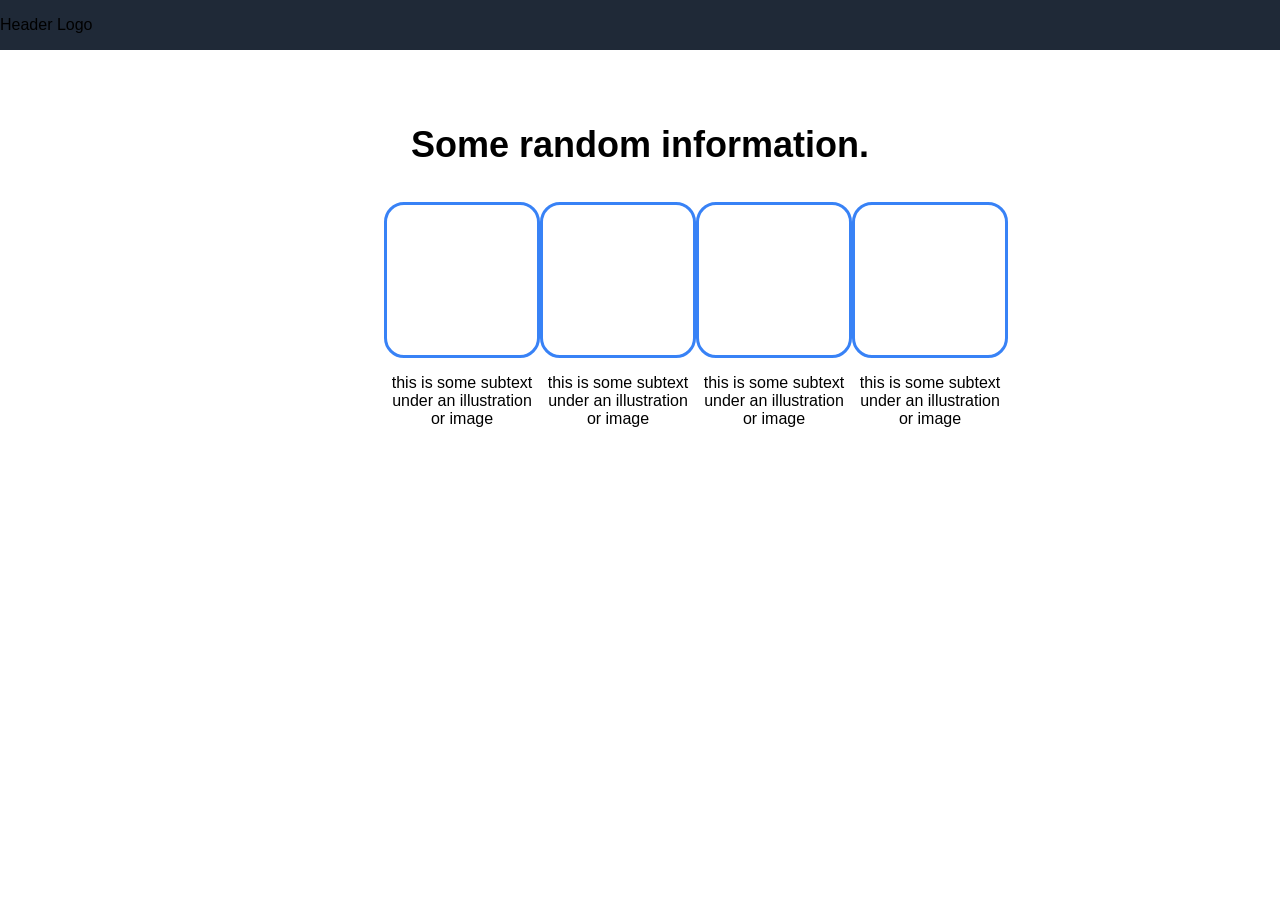
==== index.html @ e4f52eb7 "Worked on section 2. Fixed the alignment of the items. Fixed box size .Fixed issue with justify-cont" ====
<!DOCTYPE html>
<html lang="en">
<head>
    <meta charset="UTF-8">
    <meta name="viewport" content="width=device-width, initial-scale=1.0">
    <link rel="stylesheet" href="css/style.css"/>
    <title>Document</title>
</head>
<body>
    <div class="section1">
        <div class="col1">
            <div class="navbar-header">
                <p>Header Logo</p>
            </div>
        </div>
    </div>
    <div class="section2">
        <div class="row1">
            <p id="info-header-text">Some random information.</p>
        </div>
        <div class="row2">
            <div class="box">
                <div class="item-box">
                    
                </div>
                <div class="text">
                    <p>this is some subtext under an illustration or image</p>
                </div>
            </div>
            <div class="box">
                <div class="item-box">
                    
                </div>
                <div class="text">
                    <p>this is some subtext under an illustration or image</p>
                </div>
            </div>
            <div class="box">
                <div class="item-box">

                </div>
                <div class="text">
                    <p>this is some subtext under an illustration or image</p>
                </div>
            </div>
            <div class="box">
                <div class="item-box">

                </div>
                <div class="text">
                    <p>this is some subtext under an illustration or image</p>
                </div>
            </div>

        </div>
    </div>
    <div class="section3">

    </div>
    <div class="section4">

    </div>
</body>
</html>
---- css/style.css ----
body {
    font-family: 'Roboto',Arial, Helvetica, sans-serif;
    display: flex;
    flex-direction: column;
    margin:0;
}

.section1{
    display: flex;
    background-color: #1F2937;
}

.section2{
    display: flex;
    flex-direction: column;
}
.section2 .row1{
    display: flex;
    justify-content: center;
    padding-top: 3%;
}

.section2 .row2{
    display: flex;
    flex-direction: row;
    justify-content: space-evenly;
    padding-bottom: 5%;
    padding-left: 30%;
    padding-right: 30%;
}



.item-box{
    border: 3px solid;
    width: 150px;
    height: 150px;
    border-radius: 20px;
    color: #3882F6;
}

.box{
    display: flex;
    flex-direction: column;
    align-items: center;
}
#info-header-text{
    font-size: 36px;
    font-weight: 800;
    text-decoration-color: #1F2937;
}

.text{
    text-align: center;
}
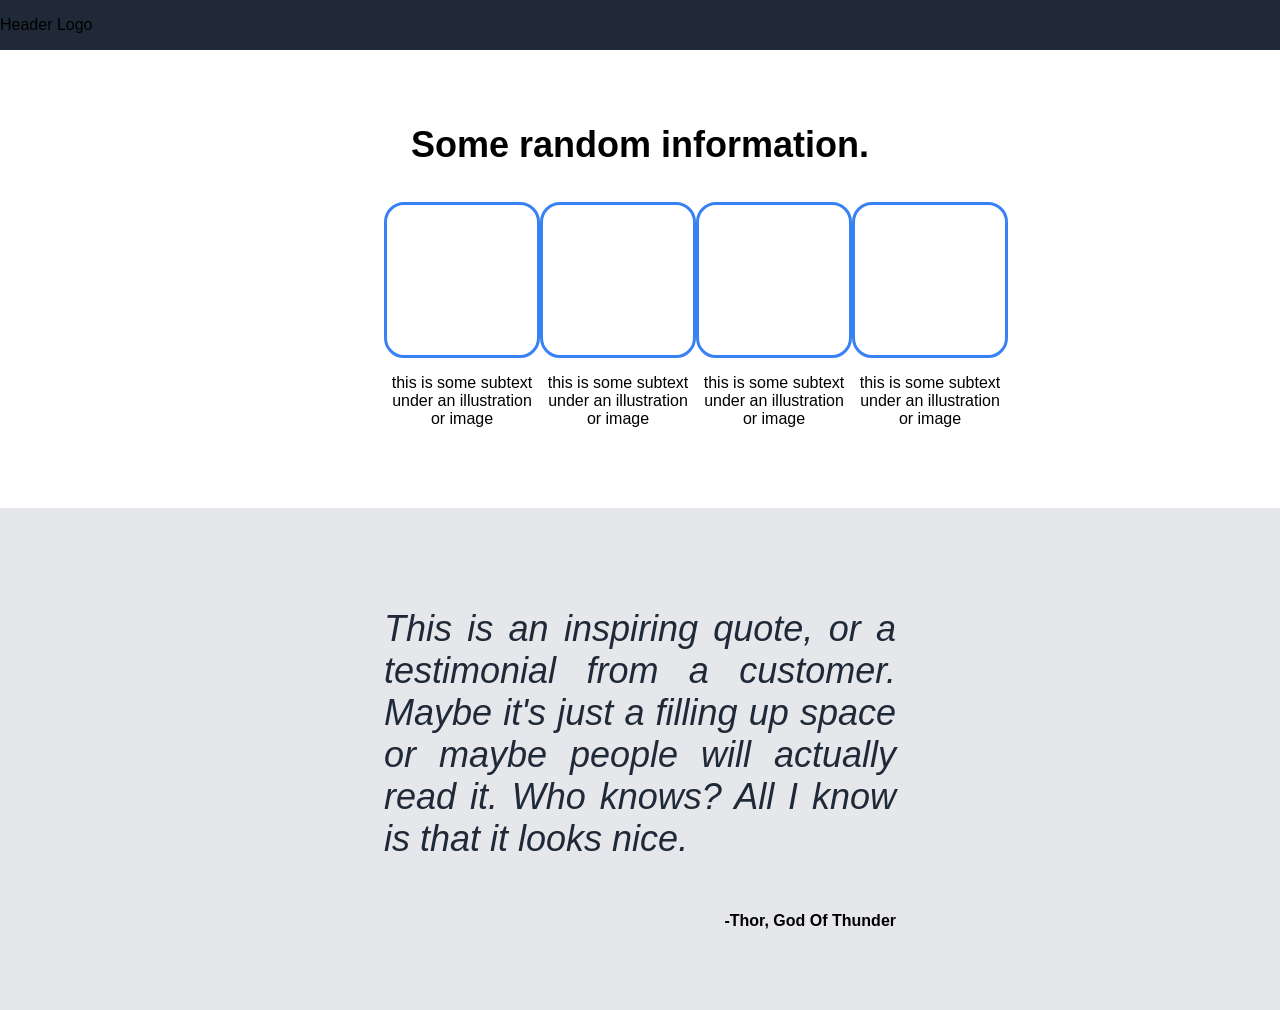
==== commit ddae309e: "Finished Section 3. Easy to work" ====
--- a/index.html
+++ b/index.html
@@ -55,7 +55,11 @@
         </div>
     </div>
     <div class="section3">
-
+        <div class="row1"> 
+            <p>This is an inspiring quote, or a testimonial from a customer. Maybe it's just a filling up space or maybe people will actually read it. Who knows? All I know is that it looks nice.</p> 
+        </div> <div class="row2"> 
+            <p>-Thor, God Of Thunder</p> 
+        </div>
     </div>
     <div class="section4">
 
--- a/css/style.css
+++ b/css/style.css
@@ -54,3 +54,25 @@
     text-align: center;
 }
 
+.section3{ 
+    background-color: #E5E7EB;
+    display: flex;
+    flex-direction: column;
+    justify-content: center;
+    padding-left: 30%;
+    padding-right: 30%;
+    padding-top: 5%;
+    padding-bottom: 5%;
+}
+.section3 .row1{ 
+    font-size: 36px;
+    color: #1F2937;
+    font-style: italic;
+    text-align: justify;
+} 
+.section3 .row2{ 
+    font-style: bold;
+    font-weight: 800;
+    display: flex; 
+    justify-content: flex-end;
+}
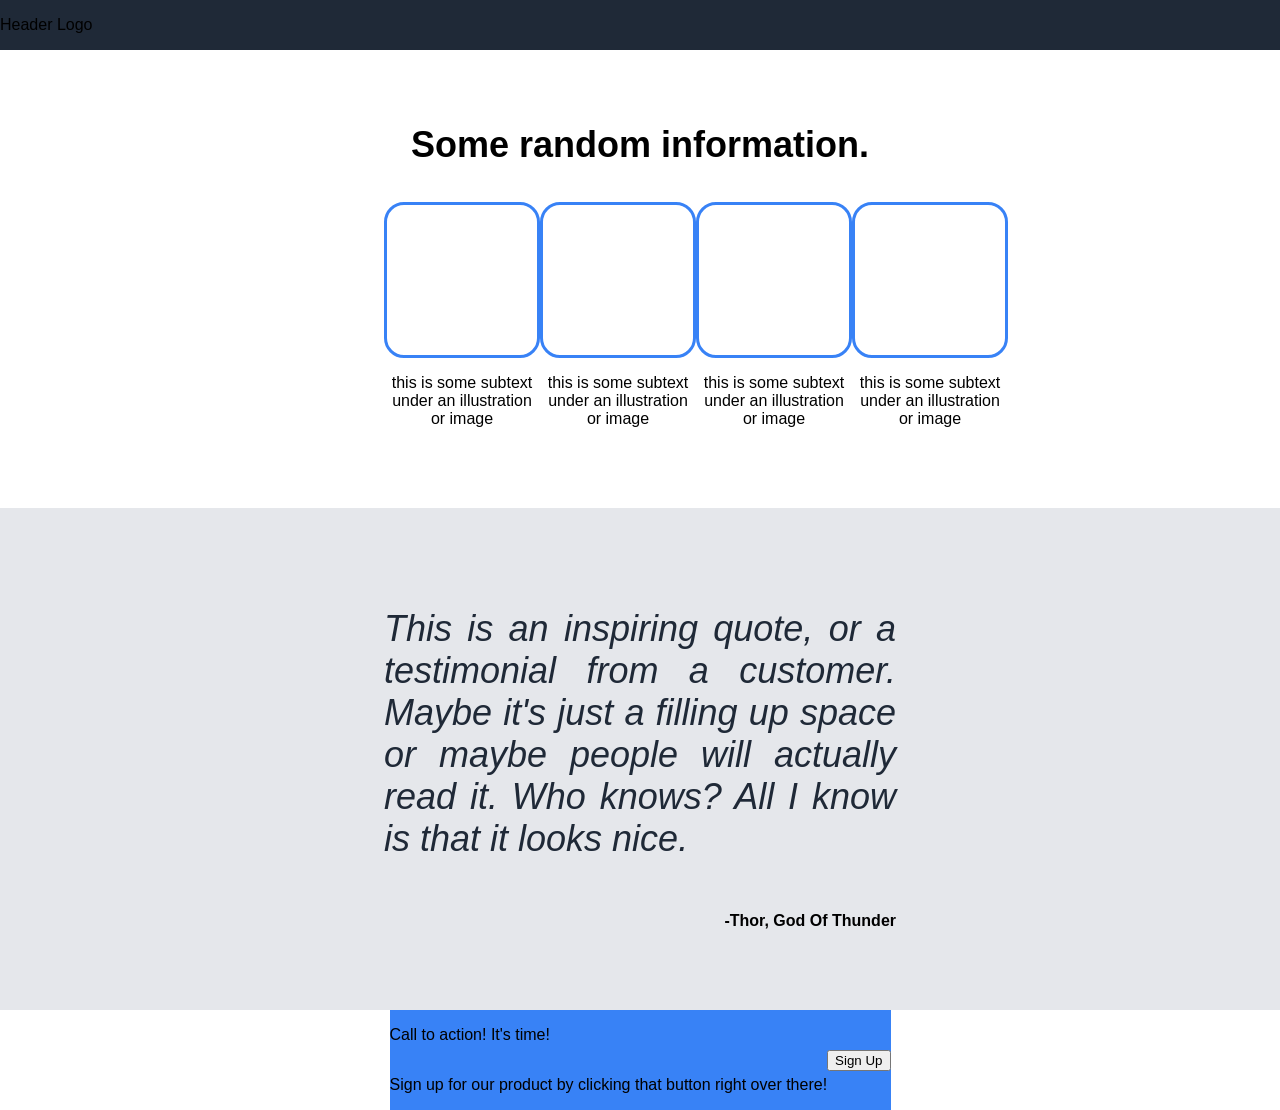
==== commit 0a184963: "Basic skeletal code for section 4. justify-content: center.Further improvement needed" ====
--- a/index.html
+++ b/index.html
@@ -62,7 +62,21 @@
         </div>
     </div>
     <div class="section4">
-
+        <div class="blue-box">
+            <div class="sign-up-text">
+                <div class="row1">
+                    <p>Call to action! It's time!</p>
+                </div>
+                <div class="row2">
+                    <p>Sign up for our product by clicking that button right over there!</p>
+                </div>
+            </div>
+            <div class="sign-up-button">
+                <div class="buttons">
+                    <button id="button-id">Sign Up</button>
+                </div>
+            </div>
+        </div>
     </div>
 </body>
 </html>
--- a/css/style.css
+++ b/css/style.css
@@ -75,4 +75,24 @@
     font-weight: 800;
     display: flex; 
     justify-content: flex-end;
+}
+
+.section4{
+    display: flex;
+    justify-content: center;
+}
+
+.section4 .blue-box{
+    display: flex;
+    background-color: #3882F6;
+}
+
+.section4 .blue-box .sign-up-text{
+    display: flex;
+    flex-direction: column;
+}
+
+.section4 .blue-box .sign-up-button{
+    display: flex;
+    align-items: center;
 }
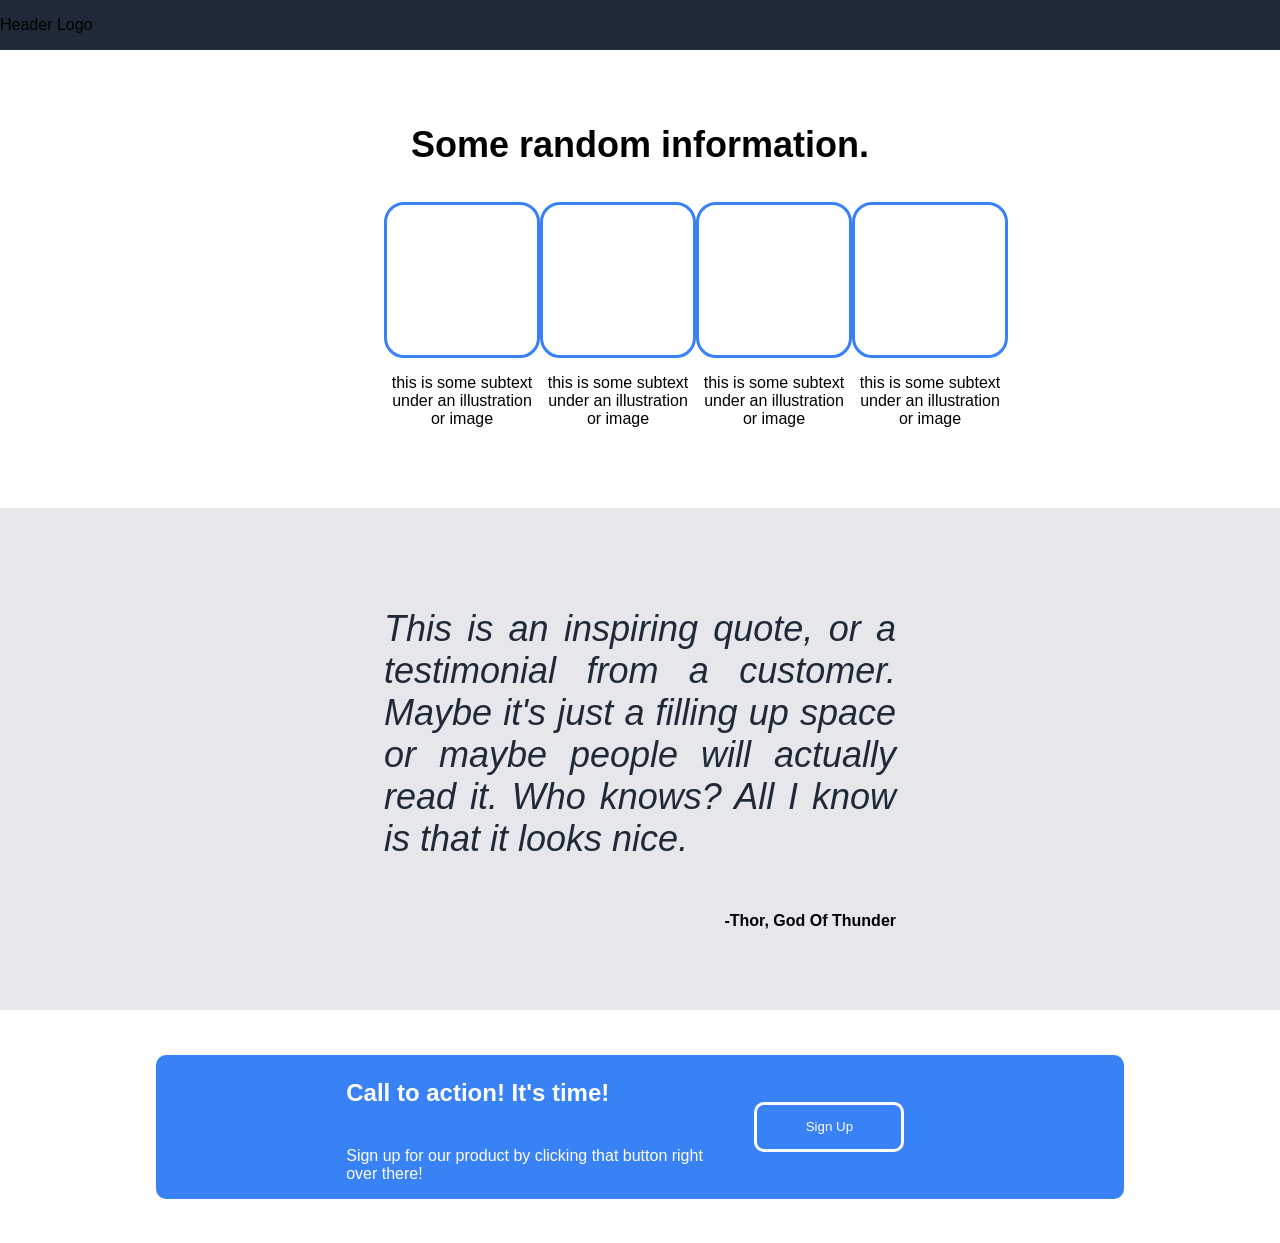
==== commit 91f2521d: "Fixed section 4 - button width and spacing fixed. Sign-Up heading and text properties added." ====
--- a/index.html
+++ b/index.html
@@ -72,9 +72,7 @@
                 </div>
             </div>
             <div class="sign-up-button">
-                <div class="buttons">
-                    <button id="button-id">Sign Up</button>
-                </div>
+              <button id="button-id">Sign Up</button>
             </div>
         </div>
     </div>
--- a/css/style.css
+++ b/css/style.css
@@ -80,19 +80,46 @@
 .section4{
     display: flex;
     justify-content: center;
+    align-items: center;
+    padding: 0.5%;
 }
 
 .section4 .blue-box{
     display: flex;
     background-color: #3882F6;
+    border-radius: 10px;
+    padding-left: 15%;
+    padding-right: 15%;
+    margin-top : 3%;
+    margin-bottom: 3%;
+    color: white;
 }
 
 .section4 .blue-box .sign-up-text{
     display: flex;
     flex-direction: column;
+    align-items: start;
+}
+
+.section4 .blue-box .sign-up-text .row1{
+    font-size: 24px;
+    font-weight: bold;
 }
 
 .section4 .blue-box .sign-up-button{
     display: flex;
     align-items: center;
-}+    padding-right: 5%;
+    padding-left: 5%;
+    
+}
+
+#button-id{
+    border-radius: 10px;
+    border: 3px solid white;
+    background-color: #3882F6;
+    color: white;
+    cursor: pointer;
+    width: 150px;
+    height: 50px;
+}
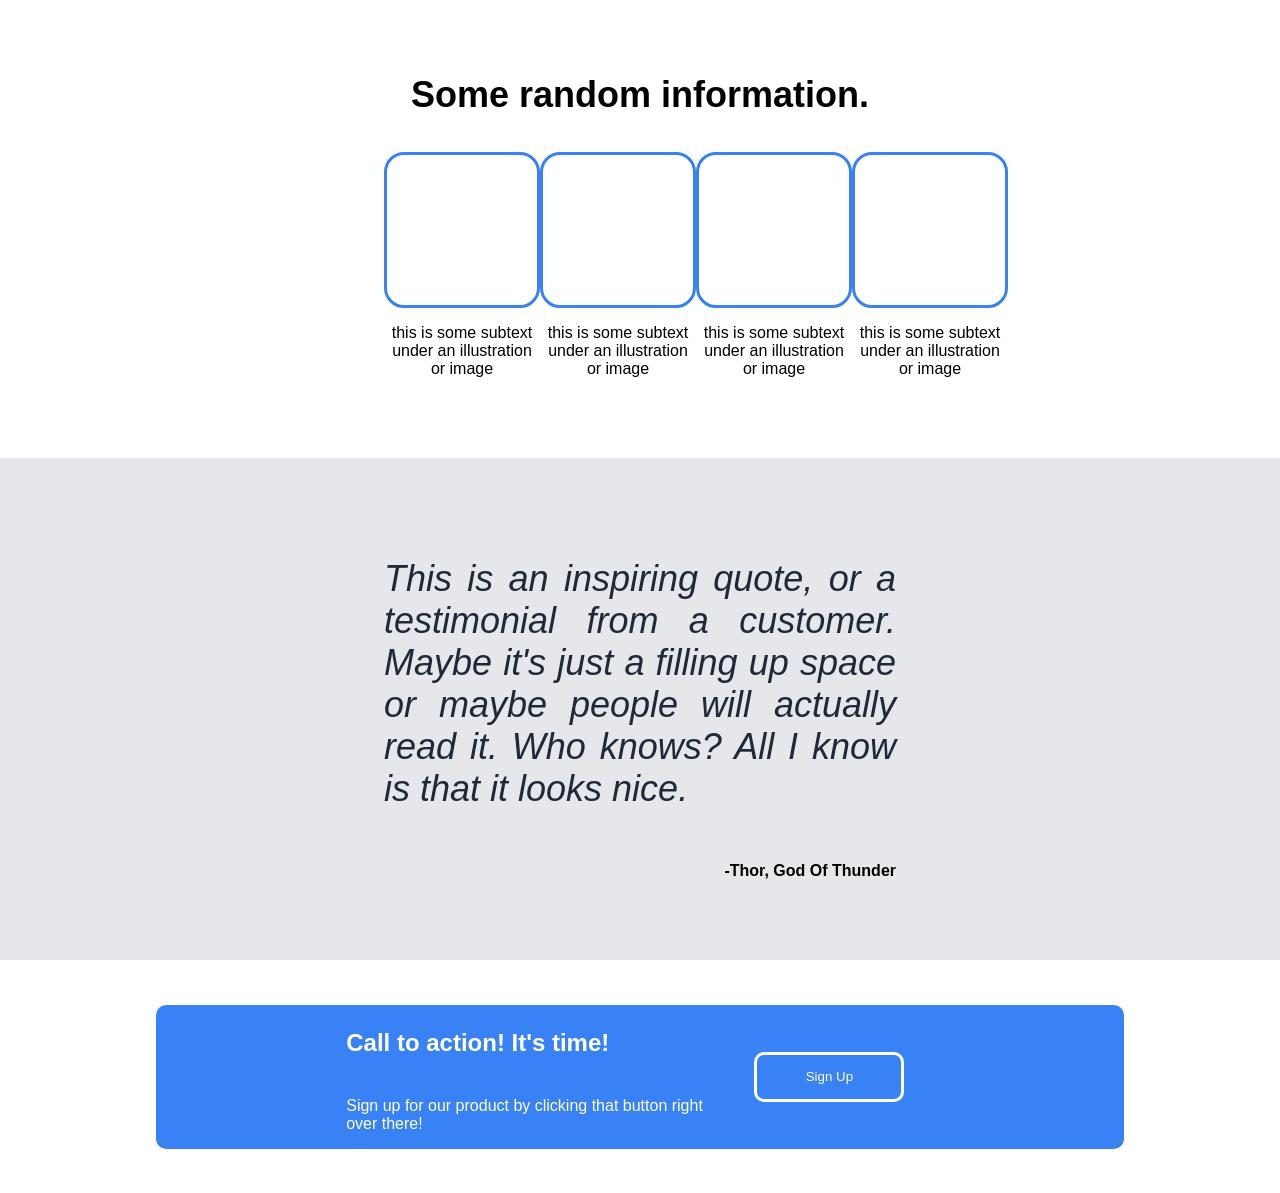
==== commit bd5d3e01: "Section1 in progress" ====
--- a/index.html
+++ b/index.html
@@ -8,10 +8,11 @@
 </head>
 <body>
     <div class="section1">
-        <div class="col1">
-            <div class="navbar-header">
-                <p>Header Logo</p>
-            </div>
+        <div class="row1">
+
+        </div>
+        <div class="row2">
+            
         </div>
     </div>
     <div class="section2">
--- a/css/style.css
+++ b/css/style.css
@@ -8,6 +8,7 @@
 .section1{
     display: flex;
     background-color: #1F2937;
+    justify-content: space-evenly;
 }
 
 .section2{
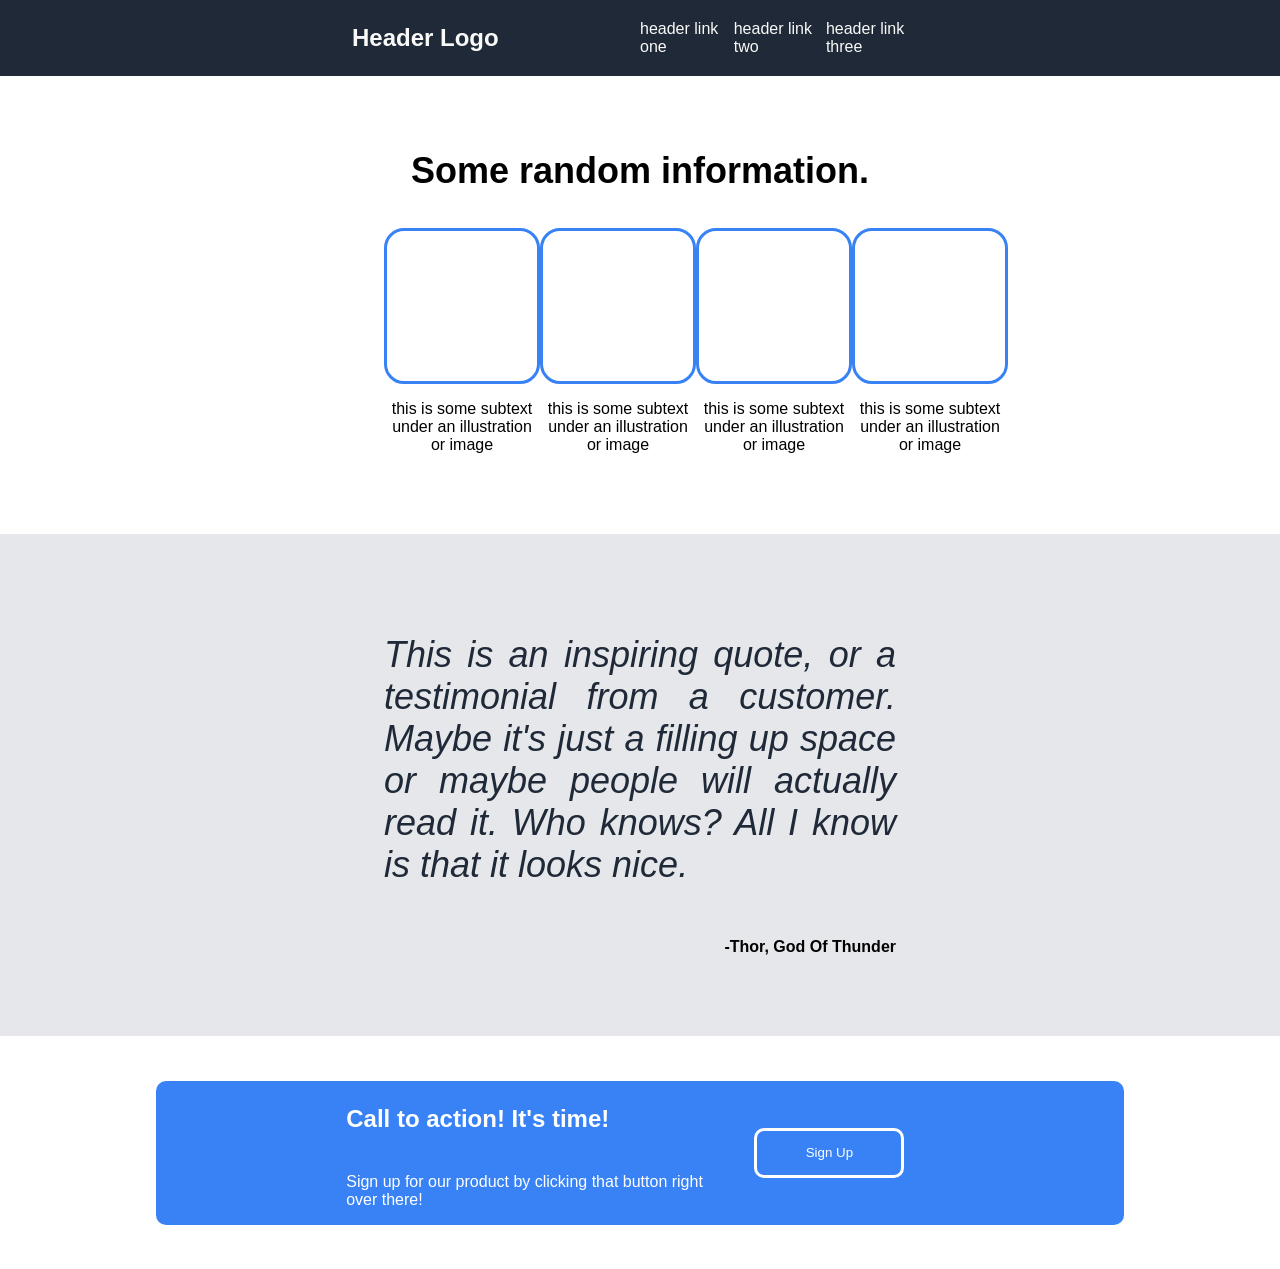
==== commit 138238f3: "Section 1, navbar header links completed" ====
--- a/index.html
+++ b/index.html
@@ -9,10 +9,17 @@
 <body>
     <div class="section1">
         <div class="row1">
-
+            <div class="header-col">
+                <p>Header Logo</p>
+            </div>
+            <div class="header-links">
+                <a href="#">header link one</a>
+                <a href="#">header link two</a>
+                <a href="#">header link three</a>
+            </div>
         </div>
         <div class="row2">
-            
+
         </div>
     </div>
     <div class="section2">
--- a/css/style.css
+++ b/css/style.css
@@ -4,13 +4,35 @@
     flex-direction: column;
     margin:0;
 }
-
+a{
+    text-decoration: none;
+    color: inherit;
+}
 .section1{
     display: flex;
     background-color: #1F2937;
-    justify-content: space-evenly;
+    justify-content: center;
 }
 
+.section1 .row1{
+    display: flex;
+    color: #F9FAF8;
+    justify-content: space-between;
+    width: 45%;
+}
+
+.section1 .row1 .header-col{
+    font-size: 24px;
+    font-weight: bold;
+    width: 50%;
+}
+
+.section1 .row1 .header-links{
+    display: flex;
+    justify-content: space-between;
+    align-items: center;
+    width: 50%;
+}
 .section2{
     display: flex;
     flex-direction: column;
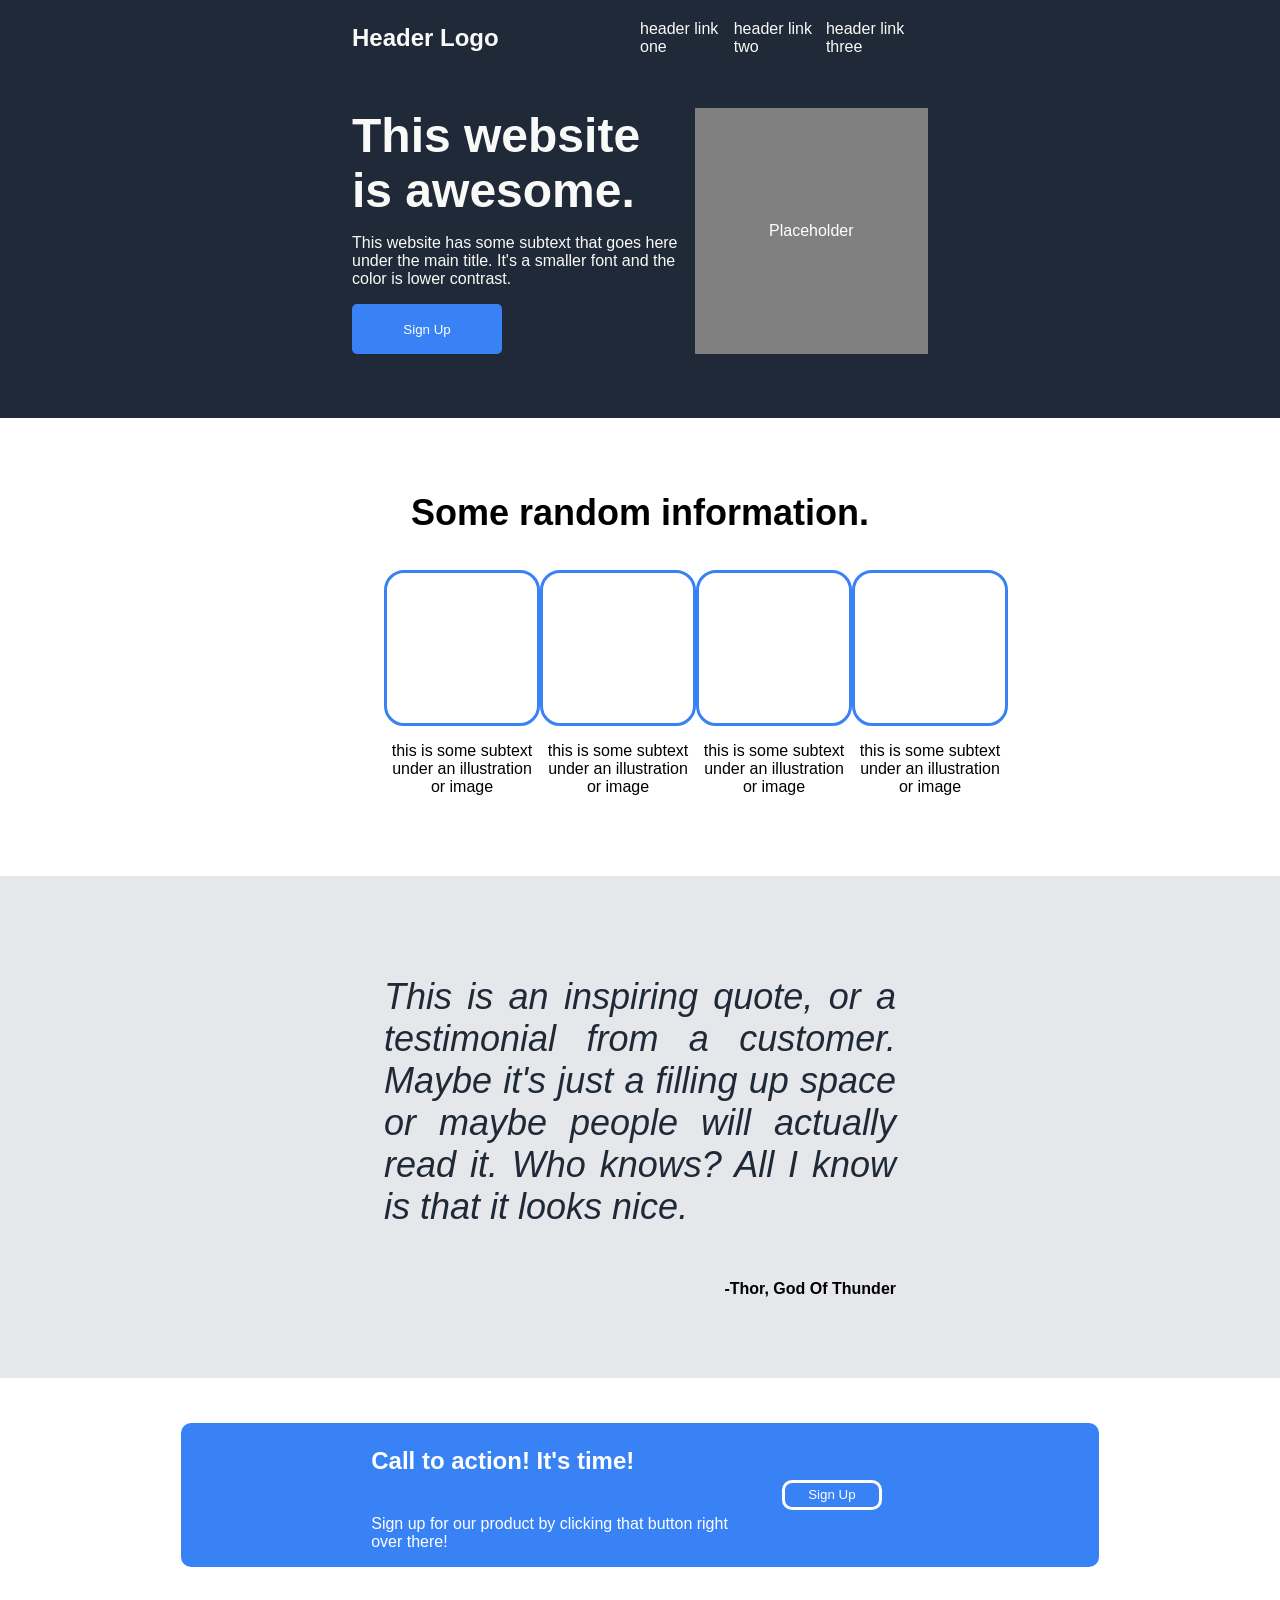
==== commit fd769ba1: "Section 1, completed" ====
--- a/index.html
+++ b/index.html
@@ -19,7 +19,22 @@
             </div>
         </div>
         <div class="row2">
-
+            <div class="col1-text">
+                <div class="awesome-header">
+                    <p style="margin:0;">This website is awesome.</p>
+                </div>
+                <div class="awesome-text">
+                    <p>This website has some subtext that goes here under the main title. It's a smaller font and the color is lower contrast.</p>
+                </div>
+                <div class="awesome-button">
+                    <button id="awesome-sign-up">Sign Up</button>
+                </div>
+            </div>
+            <div class="col2-img">
+                <div class="placeholder">
+                    <p style="color:white;">Placeholder</p>
+                </div>
+            </div>
         </div>
     </div>
     <div class="section2">
--- a/css/style.css
+++ b/css/style.css
@@ -12,6 +12,8 @@
     display: flex;
     background-color: #1F2937;
     justify-content: center;
+    flex-direction: column;
+    align-items: center;
 }
 
 .section1 .row1{
@@ -19,6 +21,7 @@
     color: #F9FAF8;
     justify-content: space-between;
     width: 45%;
+    margin-bottom: 2.5%;
 }
 
 .section1 .row1 .header-col{
@@ -33,6 +36,37 @@
     align-items: center;
     width: 50%;
 }
+.section1 .row2{
+    display: flex;
+    justify-content: space-between;
+    width: 45%;
+    margin-bottom: 5%;
+}
+
+.section1 .row2 .col1-text{
+    display: flex;
+    flex-direction: column;
+    padding-right: 2%;
+}
+
+.section1 .row2 .col1-text .awesome-header{
+    font-size: 48px;
+    color: #F9FAF8;
+    font-weight: bold;
+}
+
+.section1 .row2 .col1-text .awesome-text{
+    color: #F9FAF8;
+}
+
+.section1 .row2 .col2-img{
+    display: flex;
+    width: 100%;
+    justify-content: center;
+    align-items: center;
+    background-color: grey;
+}
+
 .section2{
     display: flex;
     flex-direction: column;
@@ -50,6 +84,7 @@
     padding-bottom: 5%;
     padding-left: 30%;
     padding-right: 30%;
+
 }
 
 
@@ -143,6 +178,16 @@
     background-color: #3882F6;
     color: white;
     cursor: pointer;
+    width: 100px;
+    height: 30px;
+}
+
+#awesome-sign-up{
+    border-radius: 5px;
+    border: 3px #3882F6;
+    background-color: #3882F6;
+    color: white;
+    cursor: pointer;
     width: 150px;
     height: 50px;
-}
+}
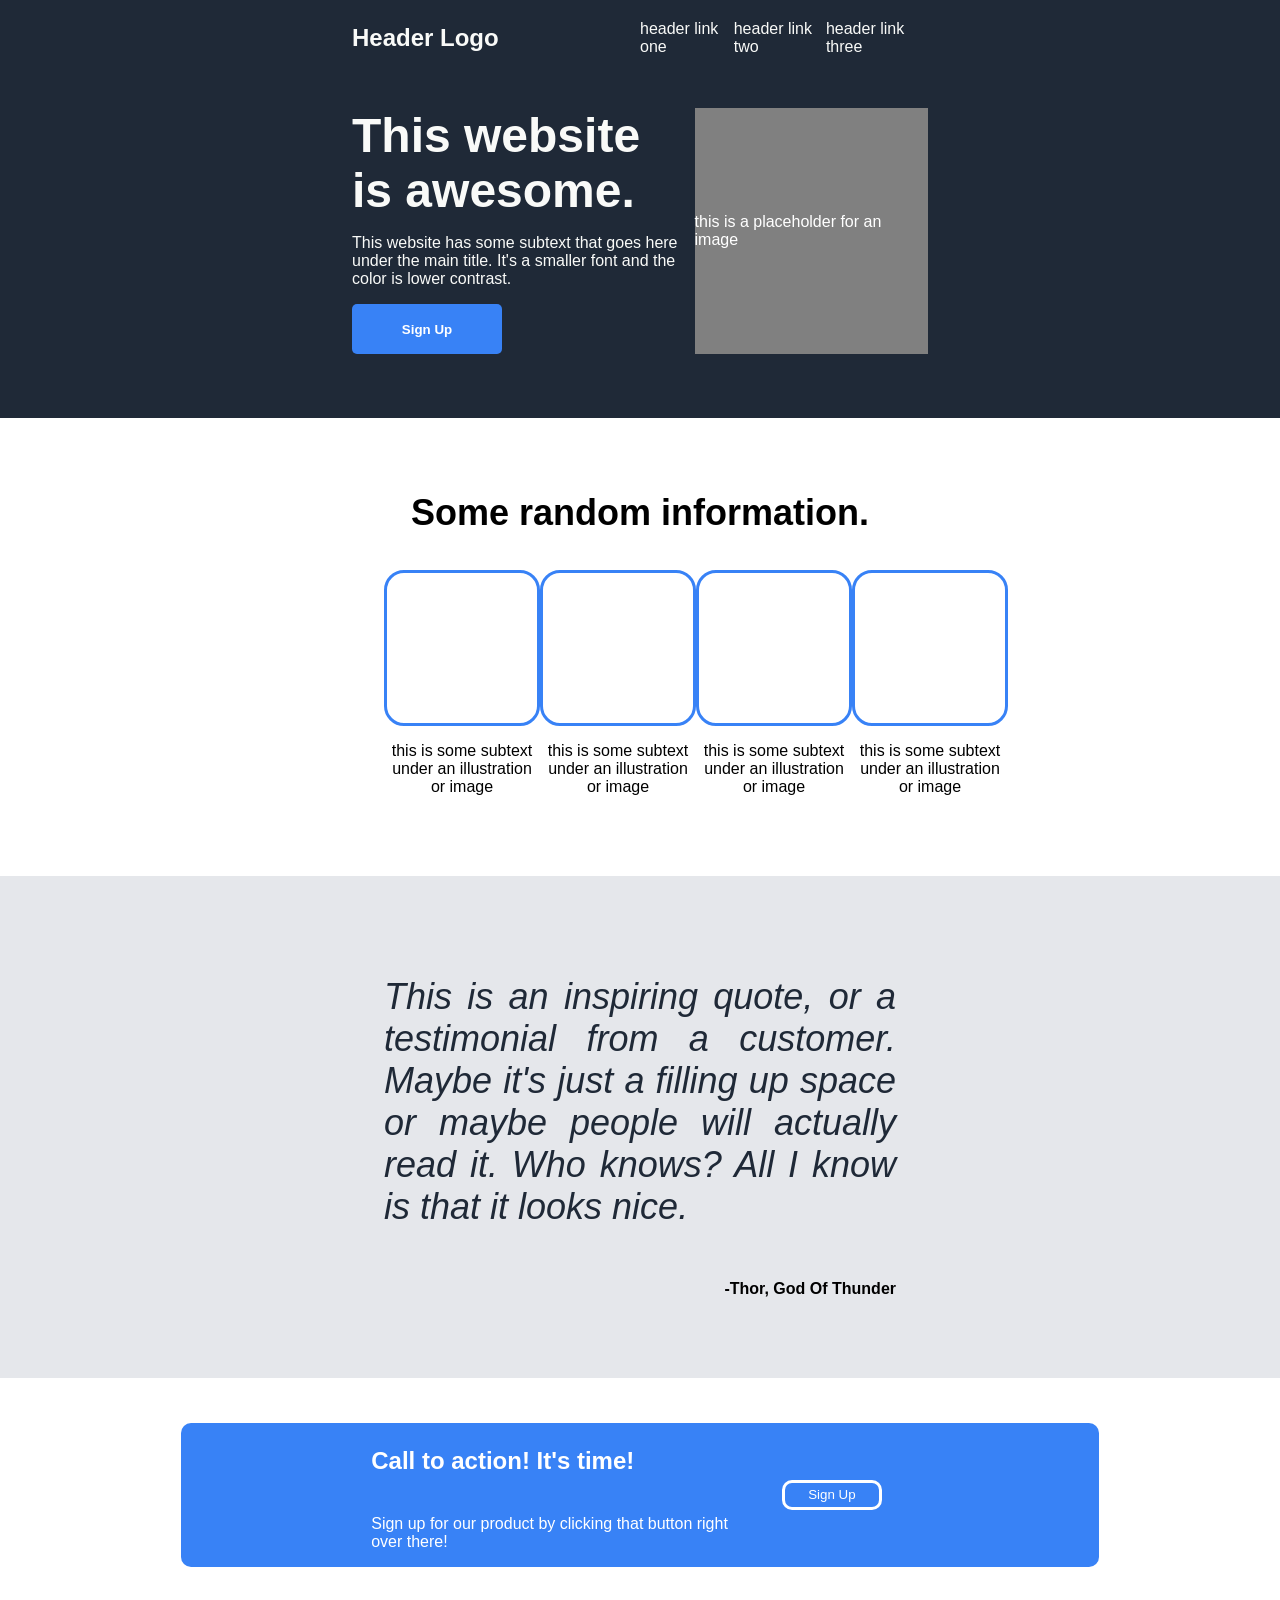
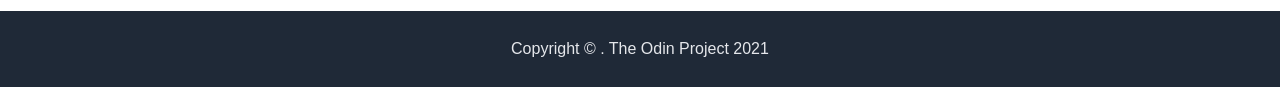
==== commit 04a88d21: "Footer completed. Project completed" ====
--- a/index.html
+++ b/index.html
@@ -32,7 +32,7 @@
             </div>
             <div class="col2-img">
                 <div class="placeholder">
-                    <p style="color:white;">Placeholder</p>
+                    <p style="color:white;">this is a placeholder for an image</p>
                 </div>
             </div>
         </div>
@@ -99,5 +99,8 @@
             </div>
         </div>
     </div>
+    <footer>
+        <p>Copyright &copy; . The Odin Project 2021</p>
+    </footer>
 </body>
 </html>
--- a/css/style.css
+++ b/css/style.css
@@ -184,10 +184,19 @@
 
 #awesome-sign-up{
     border-radius: 5px;
-    border: 3px #3882F6;
+    border: 2px #3882F6;
+    font-weight: bold;
     background-color: #3882F6;
     color: white;
     cursor: pointer;
     width: 150px;
     height: 50px;
+}
+
+footer{
+    display: flex;
+    justify-content: center;
+    background-color: #1F2937;
+    color: #E5E7EB; 
+    padding: 1%;
 }
